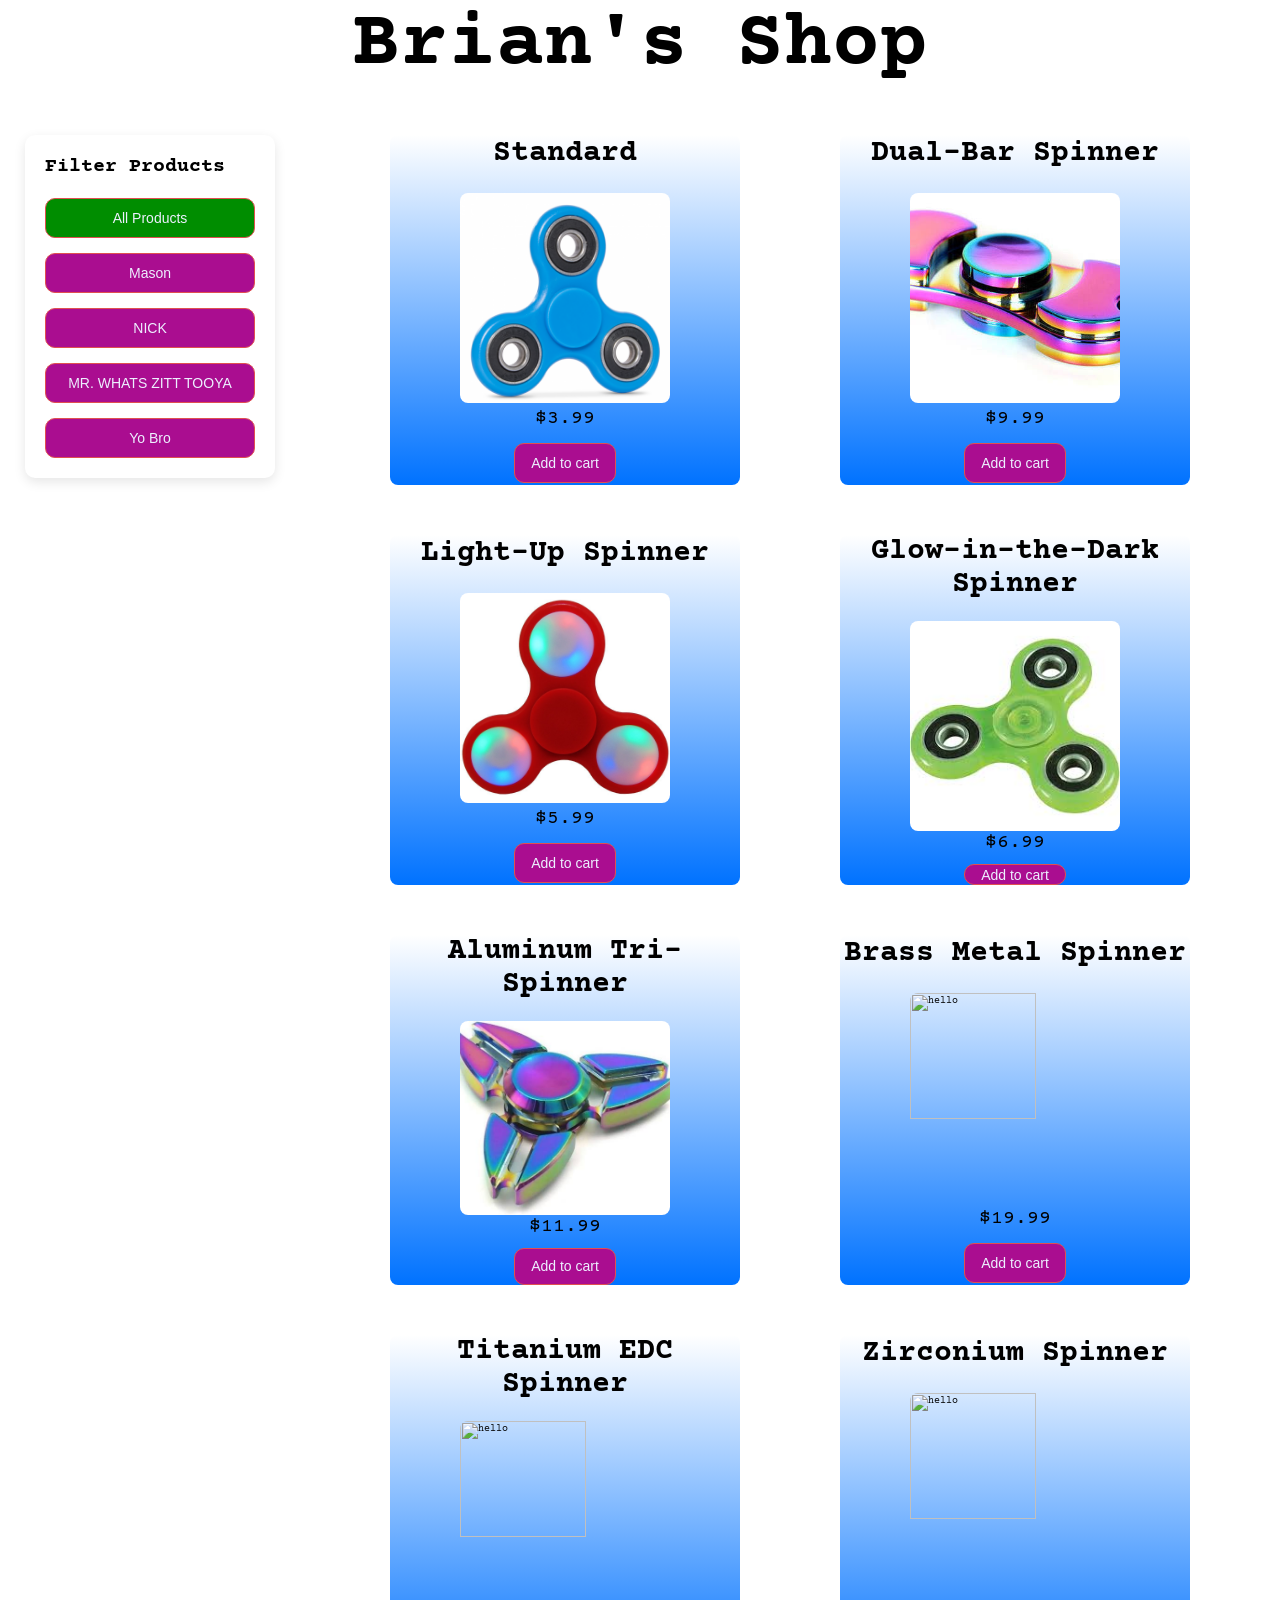
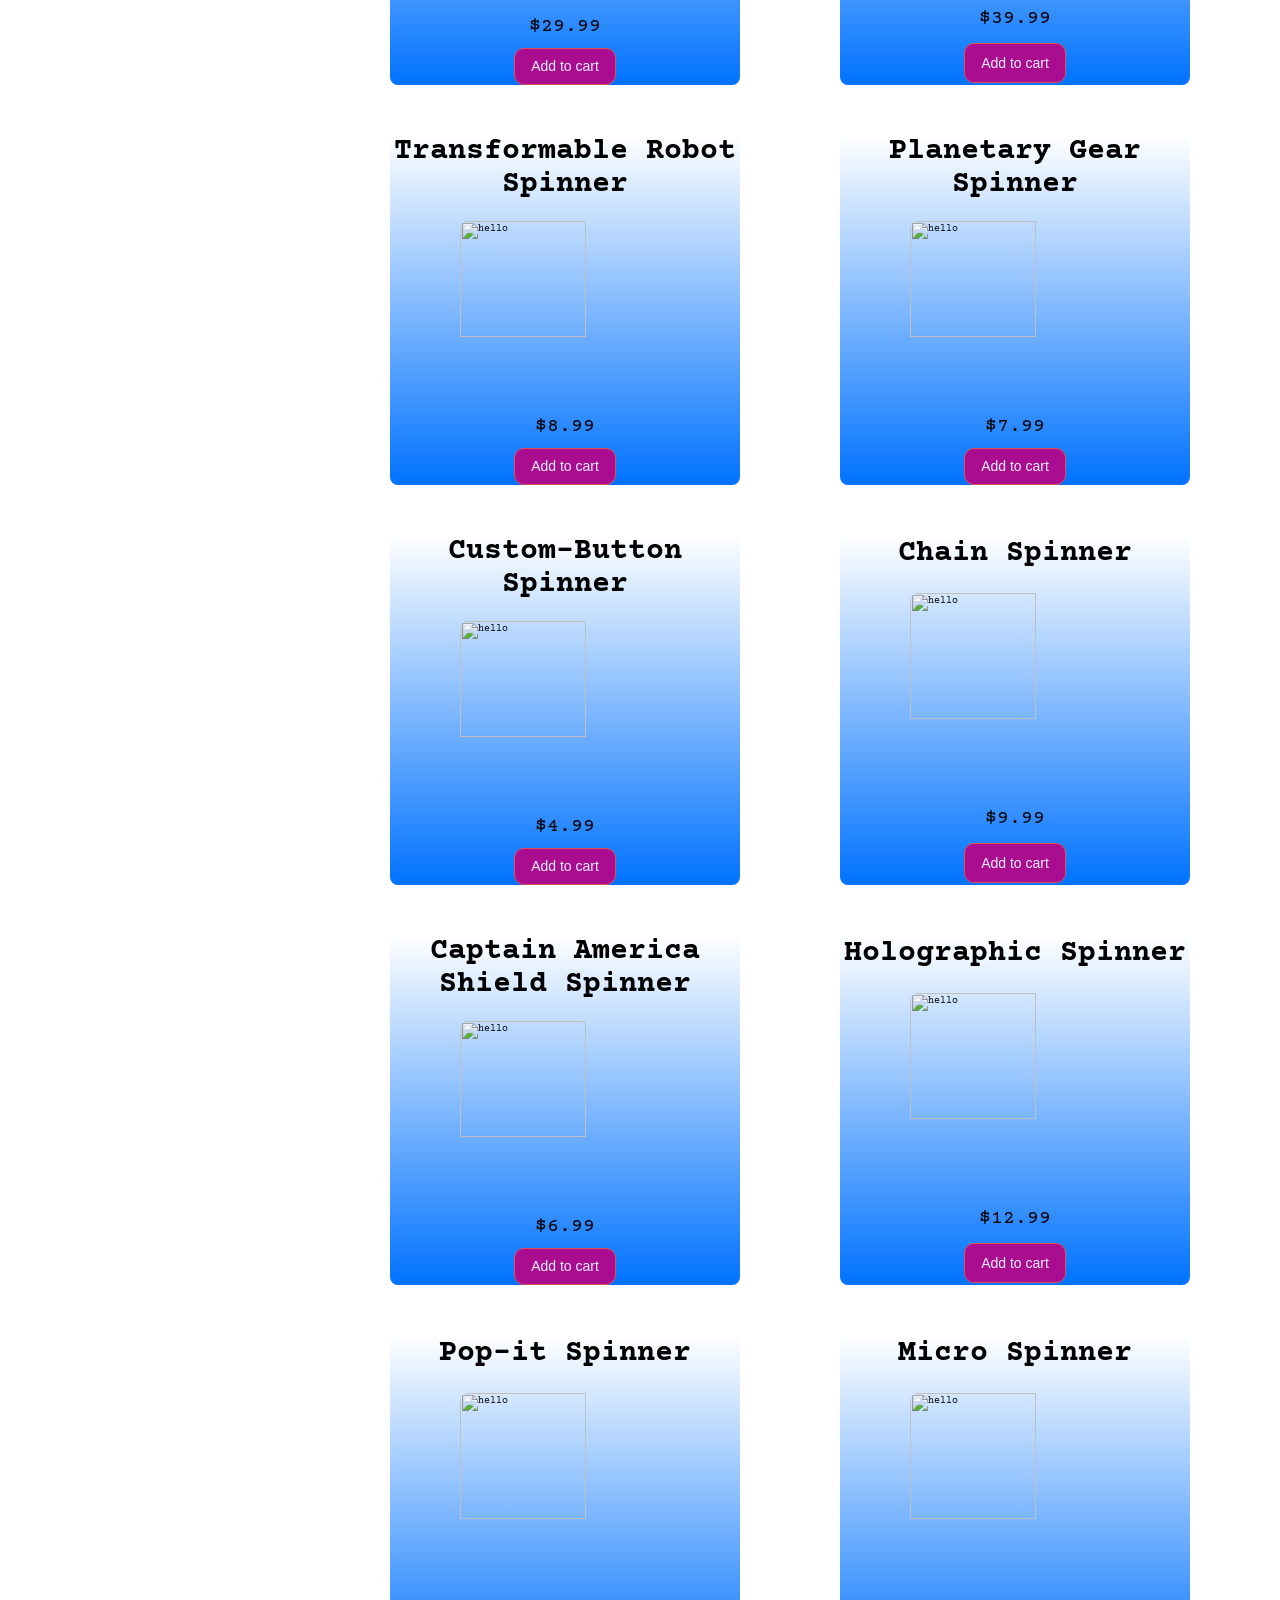
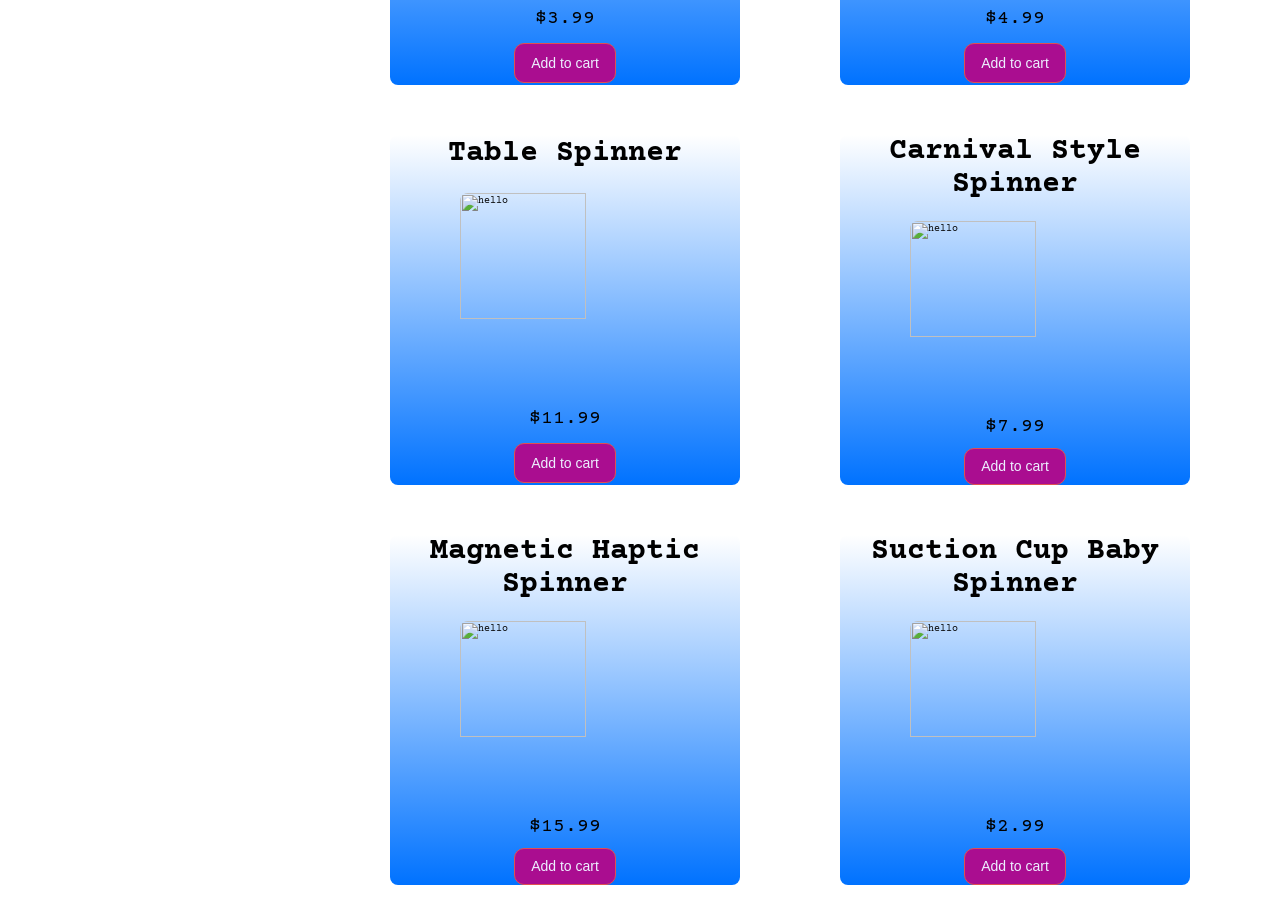
==== Eindex.html @ b9696027 "." ====
<link rel="preconnect" href="https://fonts.googleapis.com" />
<link rel="preconnect" href="https://fonts.gstatic.com" crossorigin />
<link
  href="https://fonts.googleapis.com/css2?family=Courier+Prime:ital,wght@0,400;0,700;1,400;1,700&display=swap"
  rel="stylesheet"
/>
<html lang="en">
  <head>
    <meta charset="UTF-8" />
    <meta name="viewport" content="width=device-width, initial-scale=1.0" />
    <title>Spinner Shop</title>
    <link rel="stylesheet" href="Estyle.css" />
  </head>
  <body>
    <h1 id="header">Brian's Shop</h1>
    <div class="main-layout">
      <aside class="sidebar">
        <h3>Filter Products</h3>
        <button class="filter-btn active" data-filter="all">
          All Products
        </button>
        <button class="filter-btn" data-filter="Mason">Mason</button>
        <button class="filter-btn" data-filter="NICK">NICK</button>
        <button class="filter-btn" data-filter="MR. WHATS ZITT TOOYA">
          MR. WHATS ZITT TOOYA
        </button>
        <button class="filter-btn" data-filter="Yo Bro">Yo Bro</button>
      </aside>
      <div class="container"></div>
    </div>
    <script src="Ecommerce.js"></script>
  </body>
</html>
---- Estyle.css ----
.courier-prime-regular {
  font-family: "Courier Prime", monospace;
  font-weight: 400;
  font-style: normal;
}

.courier-prime-bold {
  font-family: "Courier Prime", monospace;
  font-weight: 700;
  font-style: normal;
}

.courier-prime-regular-italic {
  font-family: "Courier Prime", monospace;
  font-weight: 400;
  font-style: italic;
}

.courier-prime-bold-italic {
  font-family: "Courier Prime", monospace;
  font-weight: 700;
  font-style: italic;
}

html,
body,
* {
  font-size: 10px;
  box-sizing: border-box;
  margin: 0;
  padding: 0;
}
body {
  background-image: url("  https://i.redd.it/nvbulpj75pza1.png");
  font-family: "Courier Prime", monospace;
  font-weight: 400;
  font-style: normal;
  background-size: cover;
  background-position: center;
  background-attachment: fixed;
}

h1 {
  font-size: 8rem;
  margin-bottom: 2rem;
  text-shadow: 0 2px 8px rgba(255, 255, 255, 0.4);
  display: flex;
  justify-content: center;
  align-items: center;
  text-align: center;
}
.container {
  display: flex;
  justify-content: center;
  align-items: center;
  flex-wrap: wrap;
}
.card {
  background: linear-gradient(to bottom, white, #0072ff);
  width: 35rem;
  height: 35rem;
  display: flex;
  flex-direction: column;
  justify-content: space-around;
  margin: 2.5rem 5rem;
  border-radius: 0.8rem;
  align-items: center;
}
.card img {
  width: 60%;
  height: 60%;
  object-fit: cover;
  border-radius: 0.8rem;
}
.card h2 {
  font-size: 3rem;
  margin-bottom: 2rem;
  display: flex;
  justify-content: center;
  align-items: center;
  text-align: center;
}

.card-btn {
  height: 4rem;
  padding: 0 1.6rem;
  background-color: #aa0d90;
  color: #edf0ff;
  border: 1px solid #e05050;
  border-radius: 1rem;
  font-size: 1.4rem;
  font-weight: 600px;
  cursor: pointer;
  transition: all 0.3s;
}
.card-btn:hover {
  background-color: #ff7396;
}
.card p {
  font-size: 2rem;
  margin-bottom: 1rem;
  font-weight: 300px;
}

.sidebar {
  width: 25rem;
  flex-shrink: 0;
  background: rgba(255, 255, 255);
  padding: 2rem;
  border-radius: 1rem;
  display: flex;
  flex-direction: column;
  gap: 1.5rem;
  height: fit-content;
  box-shadow: 0 4px 12px rgba(0, 0, 0, 0.1);
  margin: 2.5rem 2.5rem;
}

.sidebar h3 {
  font-size: 2rem;
  margin-bottom: 0.5rem;
}

.filter-btn {

    height: 4rem;
  padding: 0 1.6rem;
  background-color: #aa0d90;
  color: #edf0ff;
  border: 1px solid #e05050;
  border-radius: 1rem;
  font-size: 1.4rem;
  font-weight: 600px;
  cursor: pointer;
}
.filter-btn:hover {
  background-color: rgb(0, 141, 0);
}
.filter-btn.active {
  background-color: rgb(0, 141, 0);
  color: #edf0ff;
}
.main-layout {
  display: flex;
  align-items: flex-start;
}
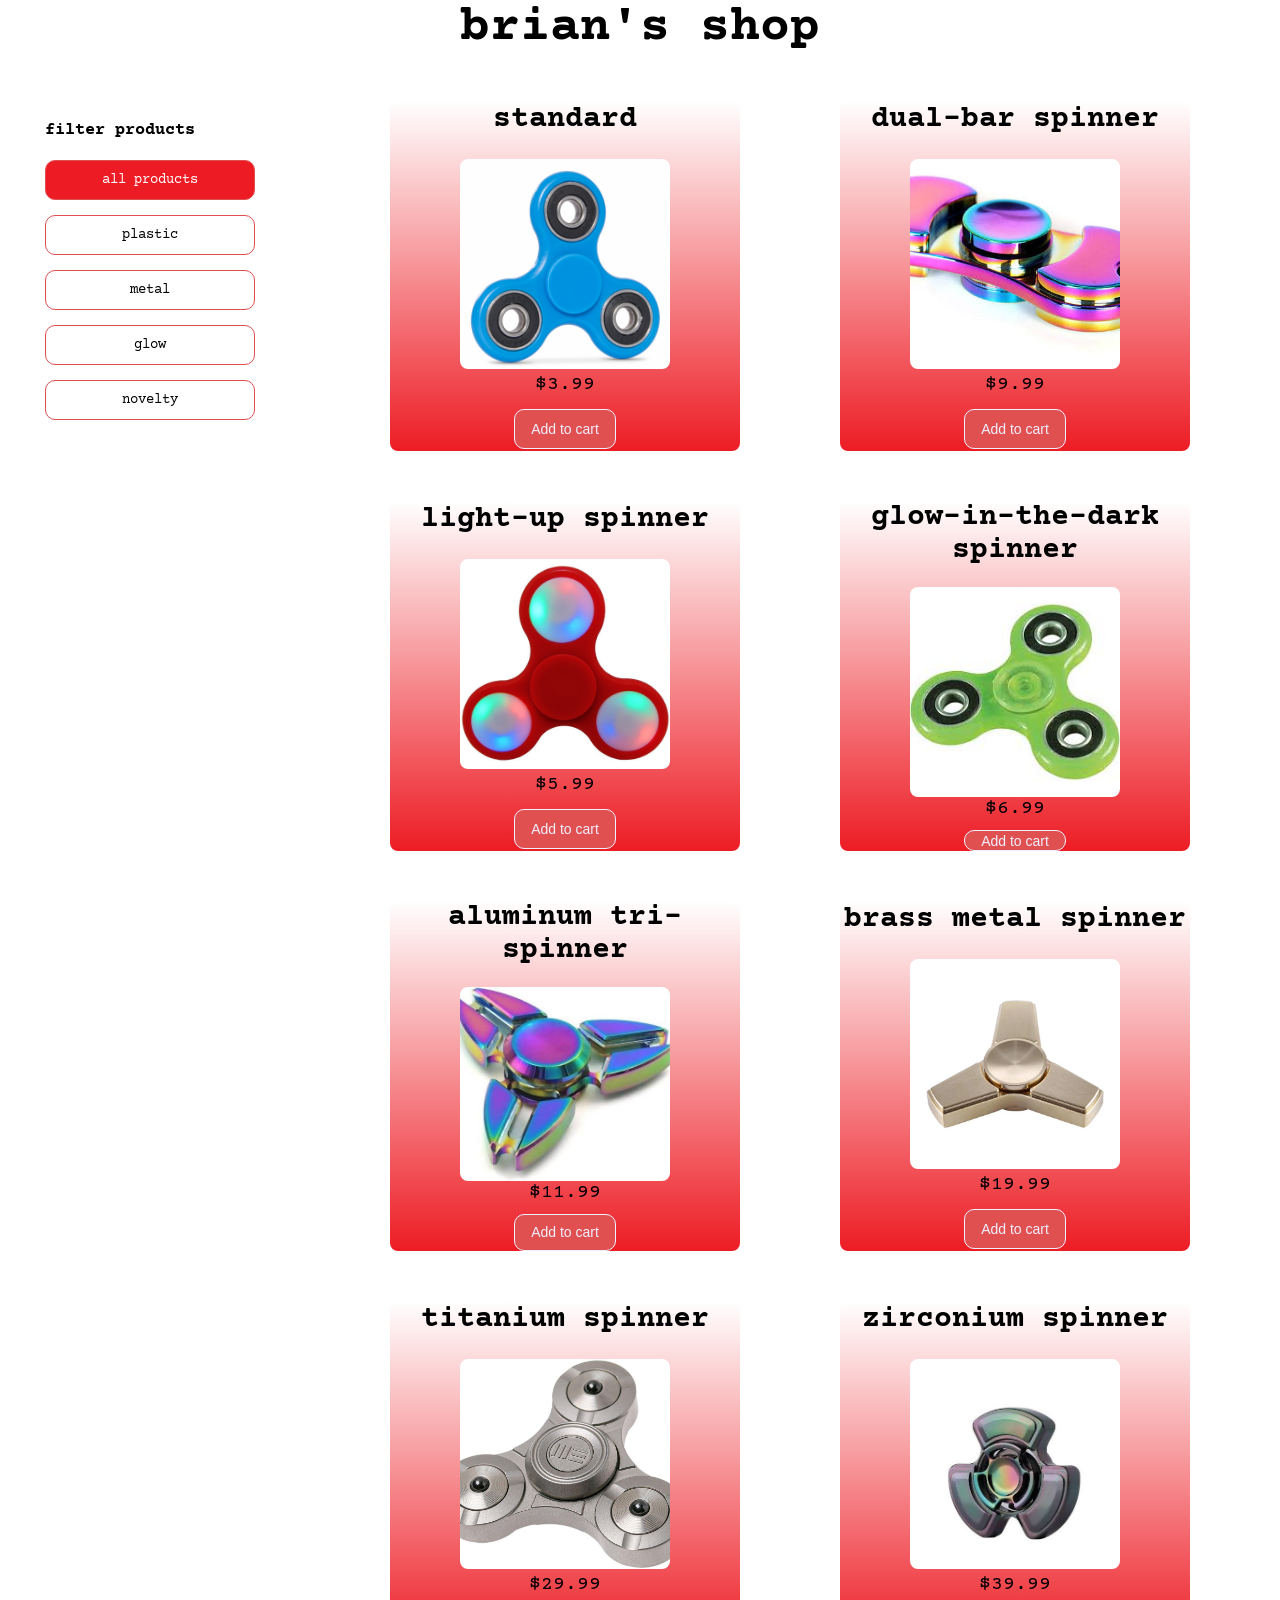
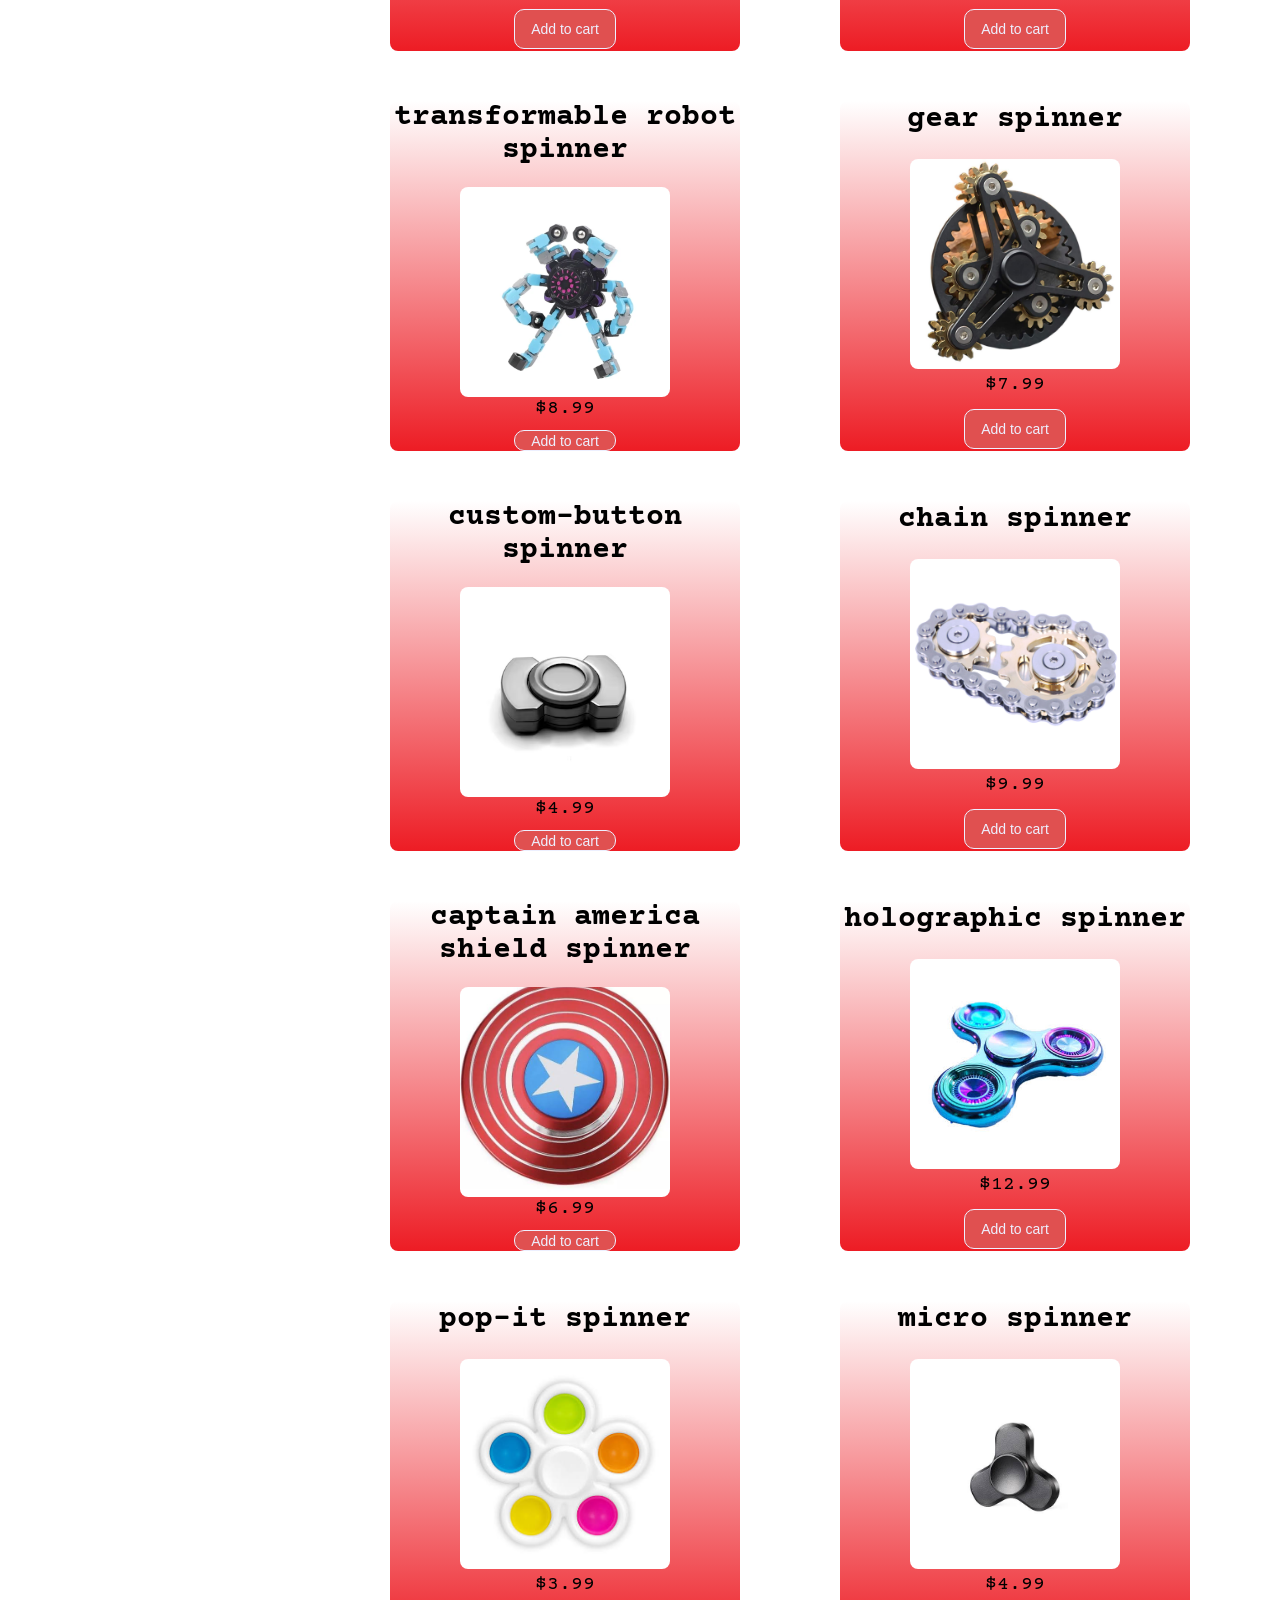
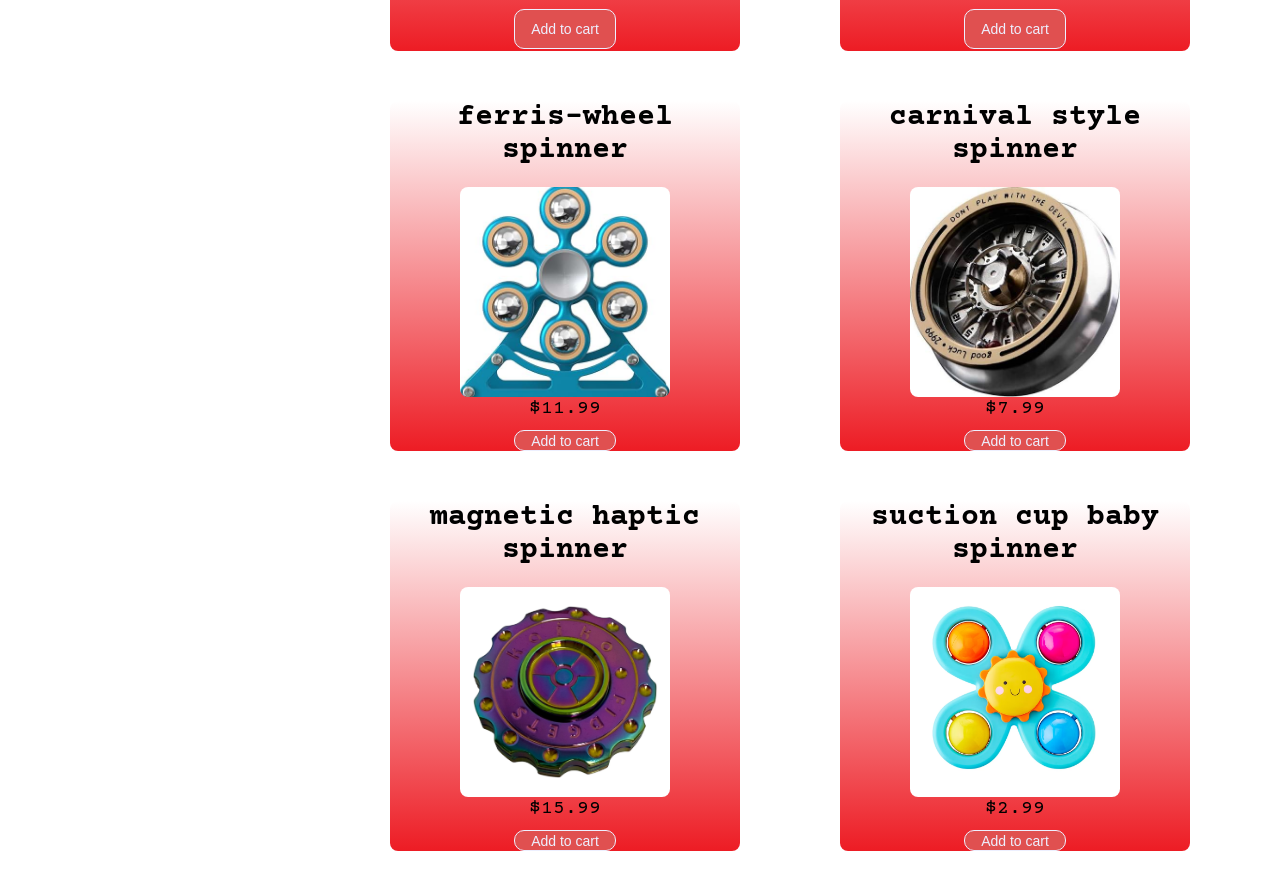
==== commit 503fbd58: "." ====
--- a/Eindex.html
+++ b/Eindex.html
@@ -12,19 +12,17 @@
     <link rel="stylesheet" href="Estyle.css" />
   </head>
   <body>
-    <h1 id="header">Brian's Shop</h1>
+    <h1 id="header">brian's shop</h1>
     <div class="main-layout">
       <aside class="sidebar">
-        <h3>Filter Products</h3>
+        <h3>filter products</h3>
         <button class="filter-btn active" data-filter="all">
-          All Products
+          all products
         </button>
-        <button class="filter-btn" data-filter="Mason">Mason</button>
-        <button class="filter-btn" data-filter="NICK">NICK</button>
-        <button class="filter-btn" data-filter="MR. WHATS ZITT TOOYA">
-          MR. WHATS ZITT TOOYA
-        </button>
-        <button class="filter-btn" data-filter="Yo Bro">Yo Bro</button>
+        <button class="filter-btn" data-filter="Plastic">plastic</button>
+        <button class="filter-btn" data-filter="Metal">metal</button>
+        <button class="filter-btn" data-filter="Glow">glow</button>
+        <button class="filter-btn" data-filter="Novelty">novelty</button>
       </aside>
       <div class="container"></div>
     </div>
--- a/Estyle.css
+++ b/Estyle.css
@@ -31,7 +31,6 @@
   padding: 0;
 }
 body {
-  background-image: url("  https://i.redd.it/nvbulpj75pza1.png");
   font-family: "Courier Prime", monospace;
   font-weight: 400;
   font-style: normal;
@@ -41,9 +40,8 @@
 }
 
 h1 {
-  font-size: 8rem;
+  font-size: 5rem;
   margin-bottom: 2rem;
-  text-shadow: 0 2px 8px rgba(255, 255, 255, 0.4);
   display: flex;
   justify-content: center;
   align-items: center;
@@ -56,7 +54,7 @@
   flex-wrap: wrap;
 }
 .card {
-  background: linear-gradient(to bottom, white, #0072ff);
+  background: linear-gradient(to bottom, white, #ed1c24);
   width: 35rem;
   height: 35rem;
   display: flex;
@@ -84,9 +82,9 @@
 .card-btn {
   height: 4rem;
   padding: 0 1.6rem;
-  background-color: #aa0d90;
+  background-color: #e05050;
   color: #edf0ff;
-  border: 1px solid #e05050;
+  border: 1px solid;
   border-radius: 1rem;
   font-size: 1.4rem;
   font-weight: 600px;
@@ -112,21 +110,20 @@
   flex-direction: column;
   gap: 1.5rem;
   height: fit-content;
-  box-shadow: 0 4px 12px rgba(0, 0, 0, 0.1);
   margin: 2.5rem 2.5rem;
 }
 
 .sidebar h3 {
-  font-size: 2rem;
+  font-size: 1.7rem;
   margin-bottom: 0.5rem;
 }
 
 .filter-btn {
-
-    height: 4rem;
+  font-family: "Courier Prime", monospace;
+  height: 4rem;
   padding: 0 1.6rem;
-  background-color: #aa0d90;
-  color: #edf0ff;
+  background-color: white;
+  color: black;
   border: 1px solid #e05050;
   border-radius: 1rem;
   font-size: 1.4rem;
@@ -134,11 +131,11 @@
   cursor: pointer;
 }
 .filter-btn:hover {
-  background-color: rgb(0, 141, 0);
+  background-color: #ed1c24;
 }
 .filter-btn.active {
-  background-color: rgb(0, 141, 0);
-  color: #edf0ff;
+  background-color: #ed1c24;
+  color: white;
 }
 .main-layout {
   display: flex;
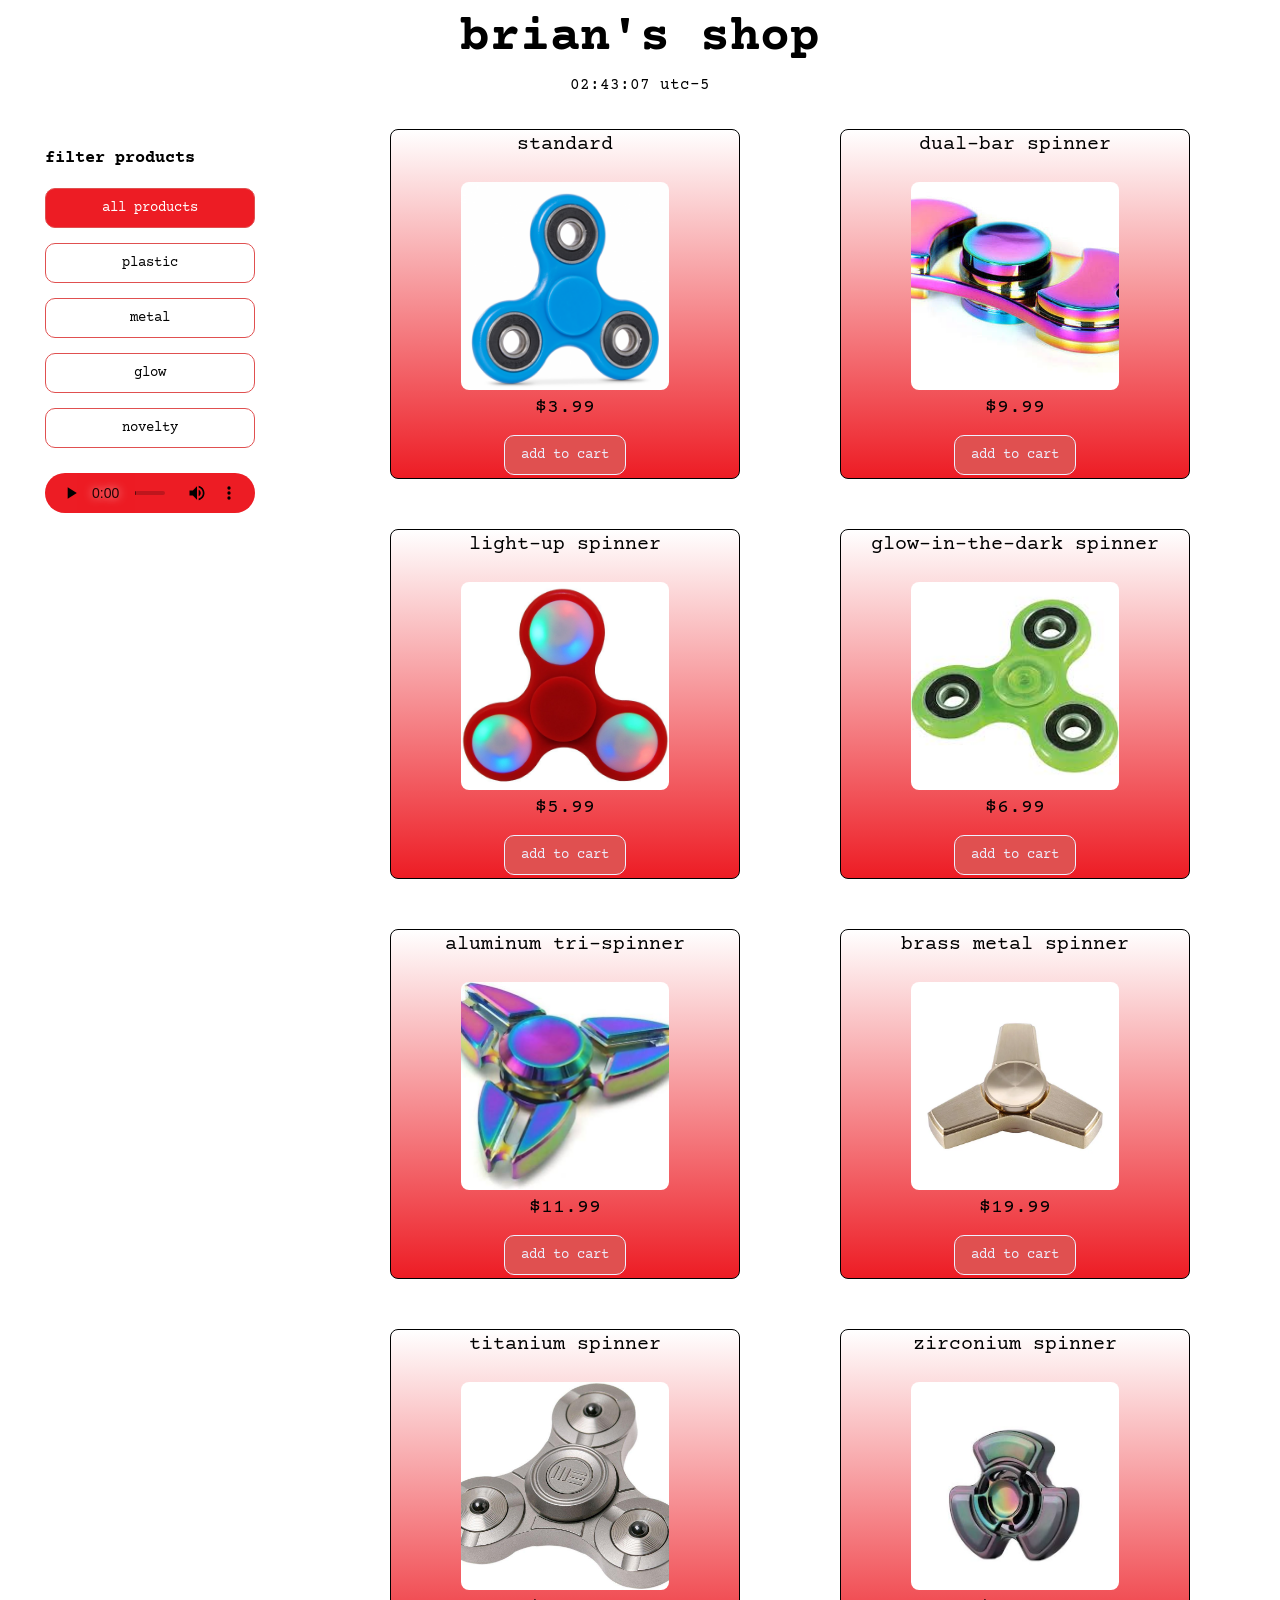
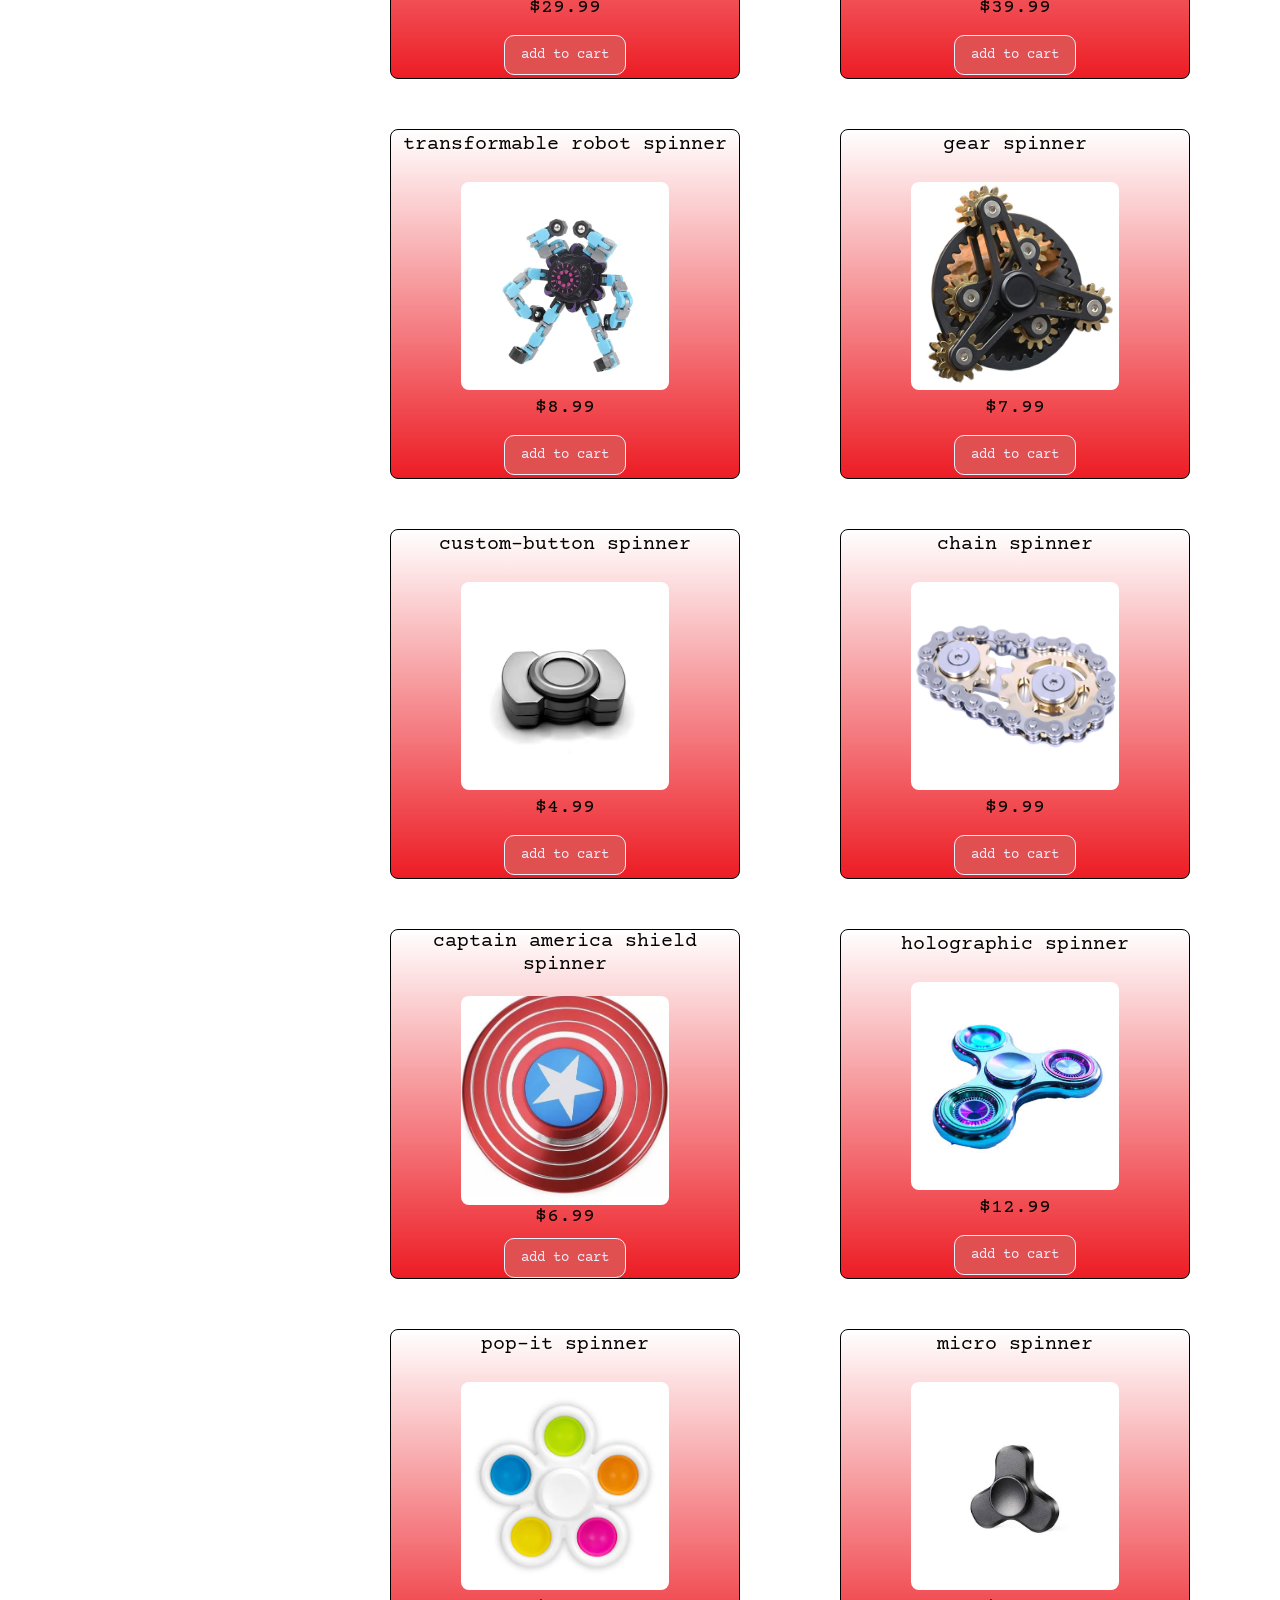
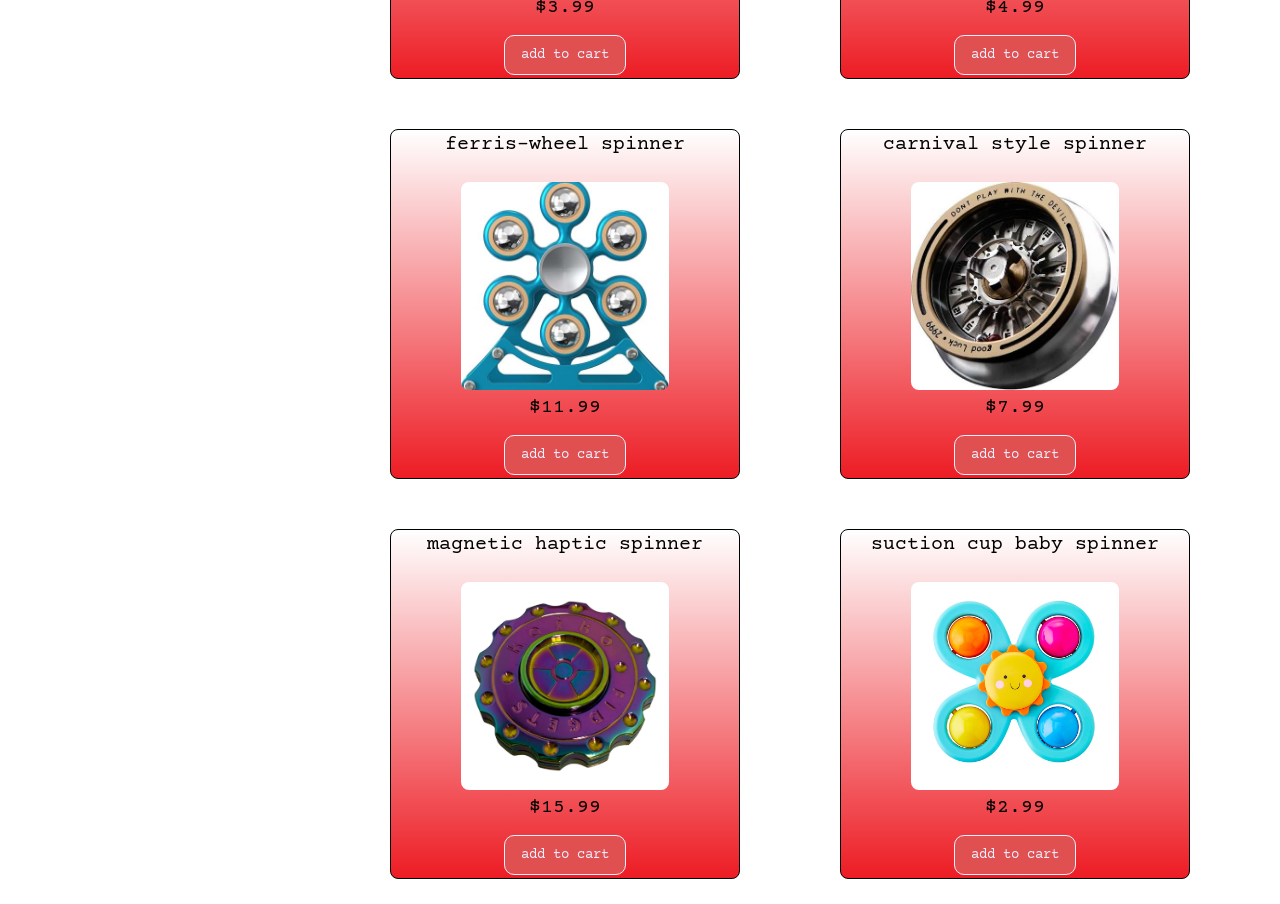
==== commit 90998431: "." ====
--- a/Eindex.html
+++ b/Eindex.html
@@ -13,6 +13,9 @@
   </head>
   <body>
     <h1 id="header">brian's shop</h1>
+      <div class="clock-container">
+  <div id="clock">00:00:00</div>
+</div>
     <div class="main-layout">
       <aside class="sidebar">
         <h3>filter products</h3>
@@ -23,6 +26,10 @@
         <button class="filter-btn" data-filter="Metal">metal</button>
         <button class="filter-btn" data-filter="Glow">glow</button>
         <button class="filter-btn" data-filter="Novelty">novelty</button>
+        <audio controls>
+  <source src="Christmas.mp3" type="audio/mpeg">
+  Your browser does not support the audio element.
+</audio>
       </aside>
       <div class="container"></div>
     </div>
--- a/Estyle.css
+++ b/Estyle.css
@@ -24,7 +24,7 @@
 
 html,
 body,
-* {
+* { 
   font-size: 10px;
   box-sizing: border-box;
   margin: 0;
@@ -40,14 +40,16 @@
 }
 
 h1 {
+    margin-top: 1rem;
   font-size: 5rem;
-  margin-bottom: 2rem;
+  margin-bottom: 1rem;
   display: flex;
   justify-content: center;
   align-items: center;
   text-align: center;
 }
 .container {
+
   display: flex;
   justify-content: center;
   align-items: center;
@@ -63,6 +65,8 @@
   margin: 2.5rem 5rem;
   border-radius: 0.8rem;
   align-items: center;
+  border: 1px solid;
+  border-color: black;
 }
 .card img {
   width: 60%;
@@ -71,12 +75,13 @@
   border-radius: 0.8rem;
 }
 .card h2 {
-  font-size: 3rem;
+  font-size: 2rem;
   margin-bottom: 2rem;
   display: flex;
   justify-content: center;
   align-items: center;
   text-align: center;
+  font-weight: normal
 }
 
 .card-btn {
@@ -87,9 +92,11 @@
   border: 1px solid;
   border-radius: 1rem;
   font-size: 1.4rem;
-  font-weight: 600px;
+  font-weight: 600;
   cursor: pointer;
   transition: all 0.3s;
+      font-family: "Courier Prime", monospace;
+  font-weight: 400;
 }
 .card-btn:hover {
   background-color: #ff7396;
@@ -97,7 +104,9 @@
 .card p {
   font-size: 2rem;
   margin-bottom: 1rem;
-  font-weight: 300px;
+  font-weight: 300;
+      font-family: "Courier Prime", monospace;
+  font-weight: 400;
 }
 
 .sidebar {
@@ -119,7 +128,8 @@
 }
 
 .filter-btn {
-  font-family: "Courier Prime", monospace;
+      font-family: "Courier Prime", monospace;
+  font-weight: 400;
   height: 4rem;
   padding: 0 1.6rem;
   background-color: white;
@@ -127,11 +137,12 @@
   border: 1px solid #e05050;
   border-radius: 1rem;
   font-size: 1.4rem;
-  font-weight: 600px;
   cursor: pointer;
+    transition: all 0.2s;
 }
 .filter-btn:hover {
   background-color: #ed1c24;
+    color: white;
 }
 .filter-btn.active {
   background-color: #ed1c24;
@@ -141,3 +152,25 @@
   display: flex;
   align-items: flex-start;
 }
+.clock-container {
+  margin-bottom: 1rem;
+  display: flex;
+  justify-content: center;
+  align-items: center;
+  text-align: center;
+}
+#clock {
+  font-size: 1.6rem;
+  
+}
+audio {
+  width: 100%;          
+  height: 4rem;        
+  border-radius: 1rem; 
+  outline: none;
+  margin-top: 1rem;
+}
+
+audio::-webkit-media-controls-panel {
+  background-color: #ed1c24;
+}
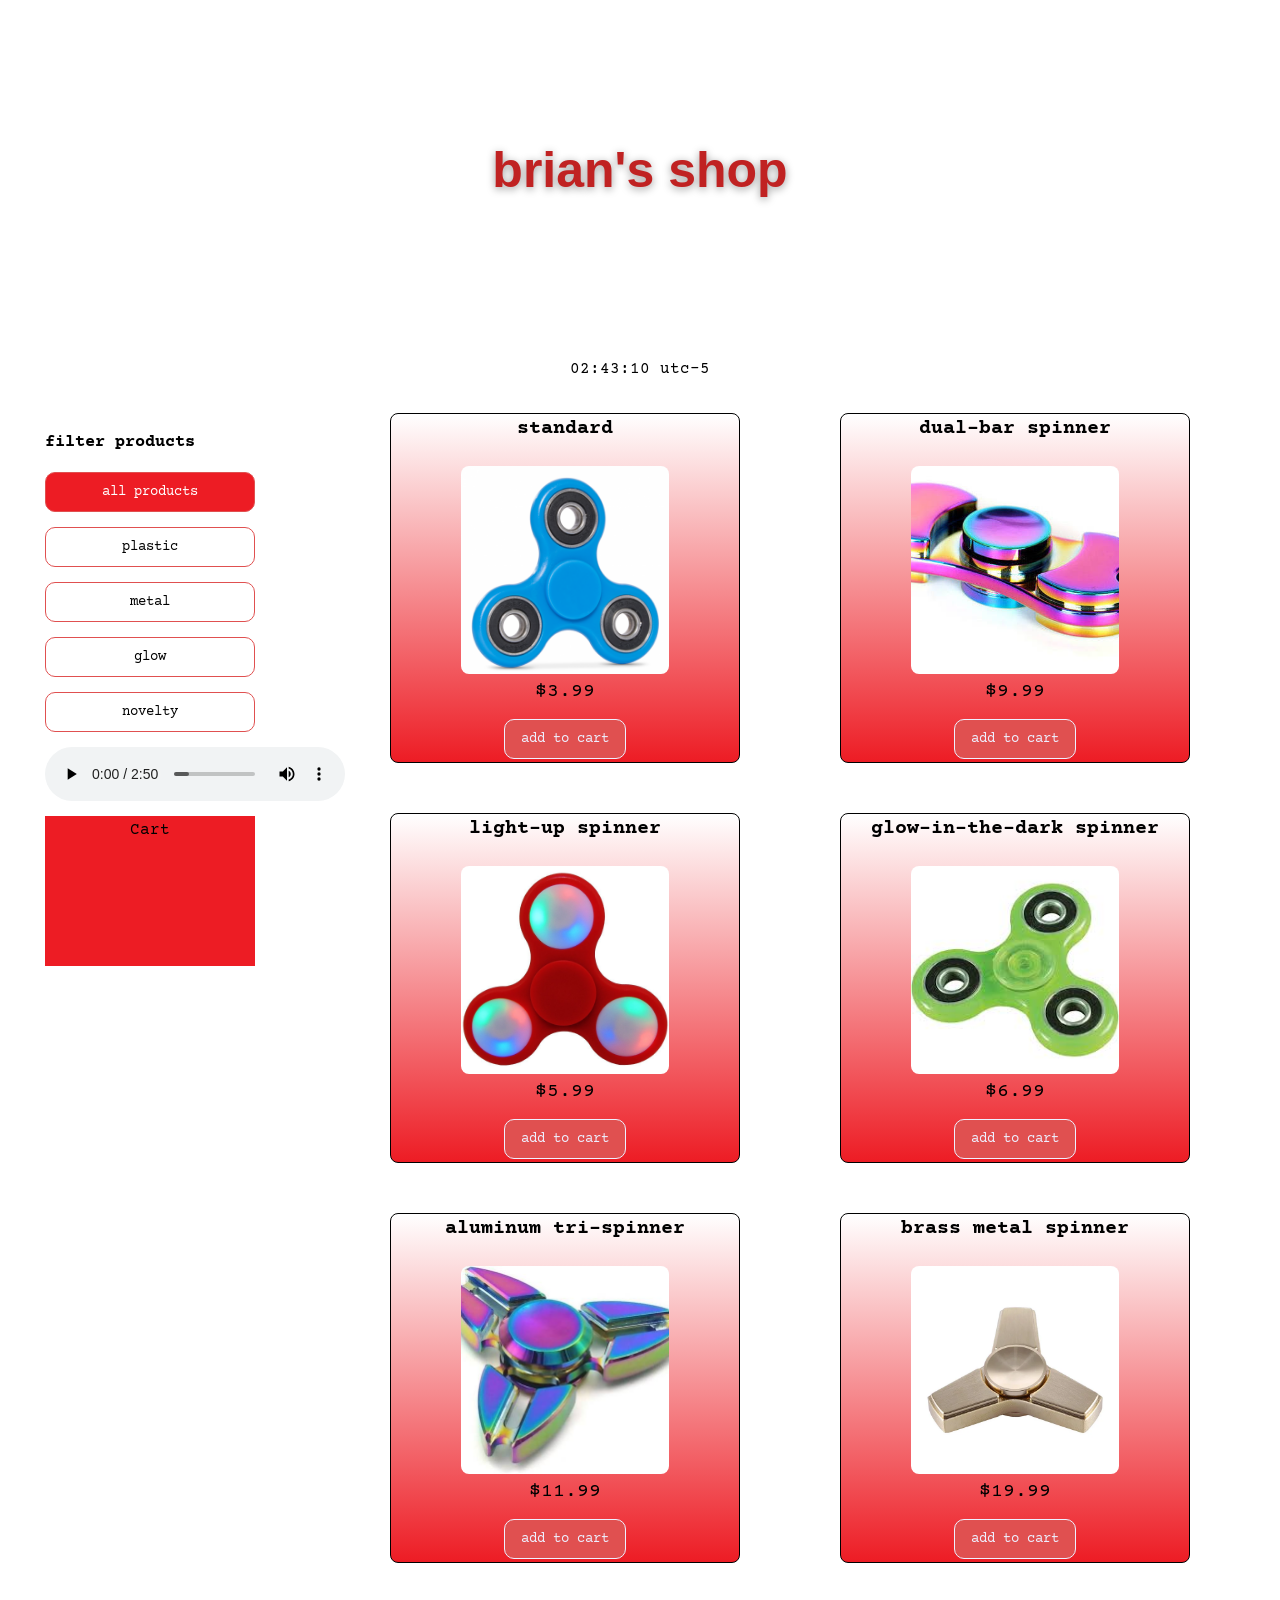
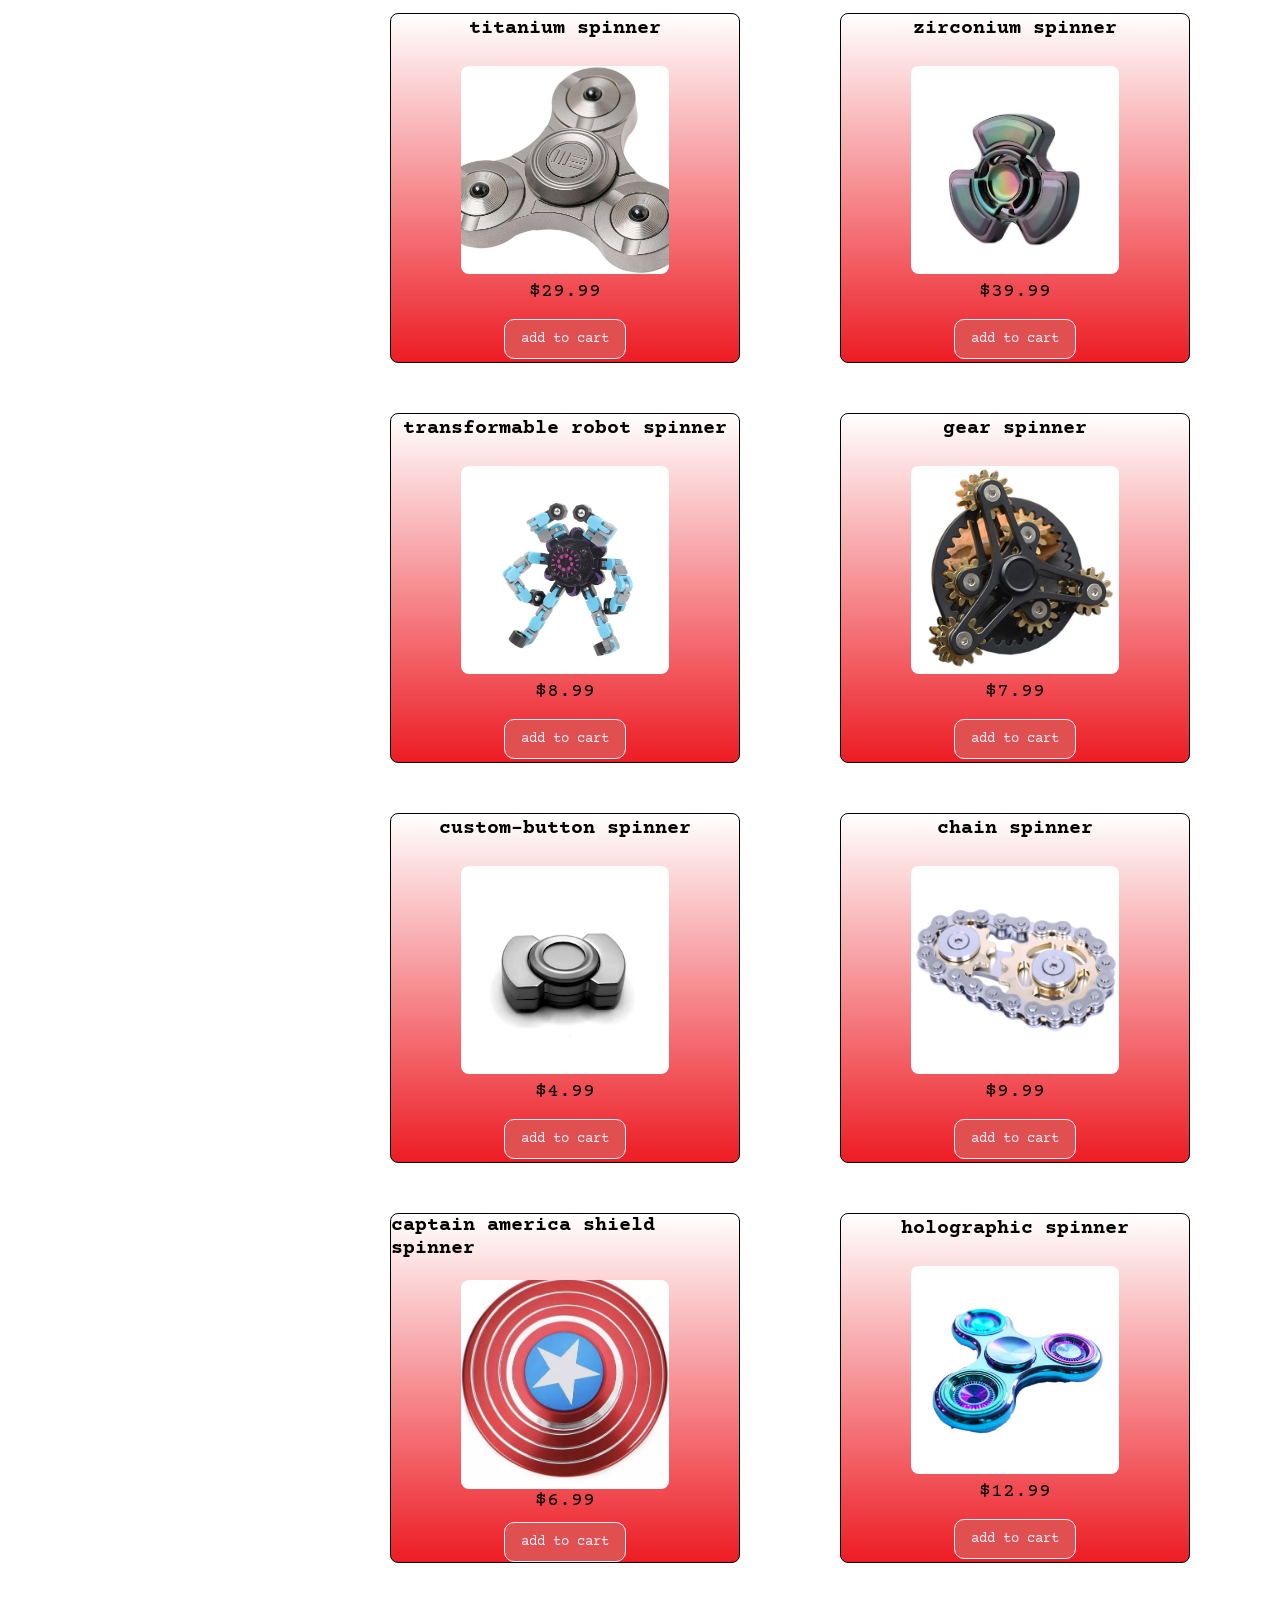
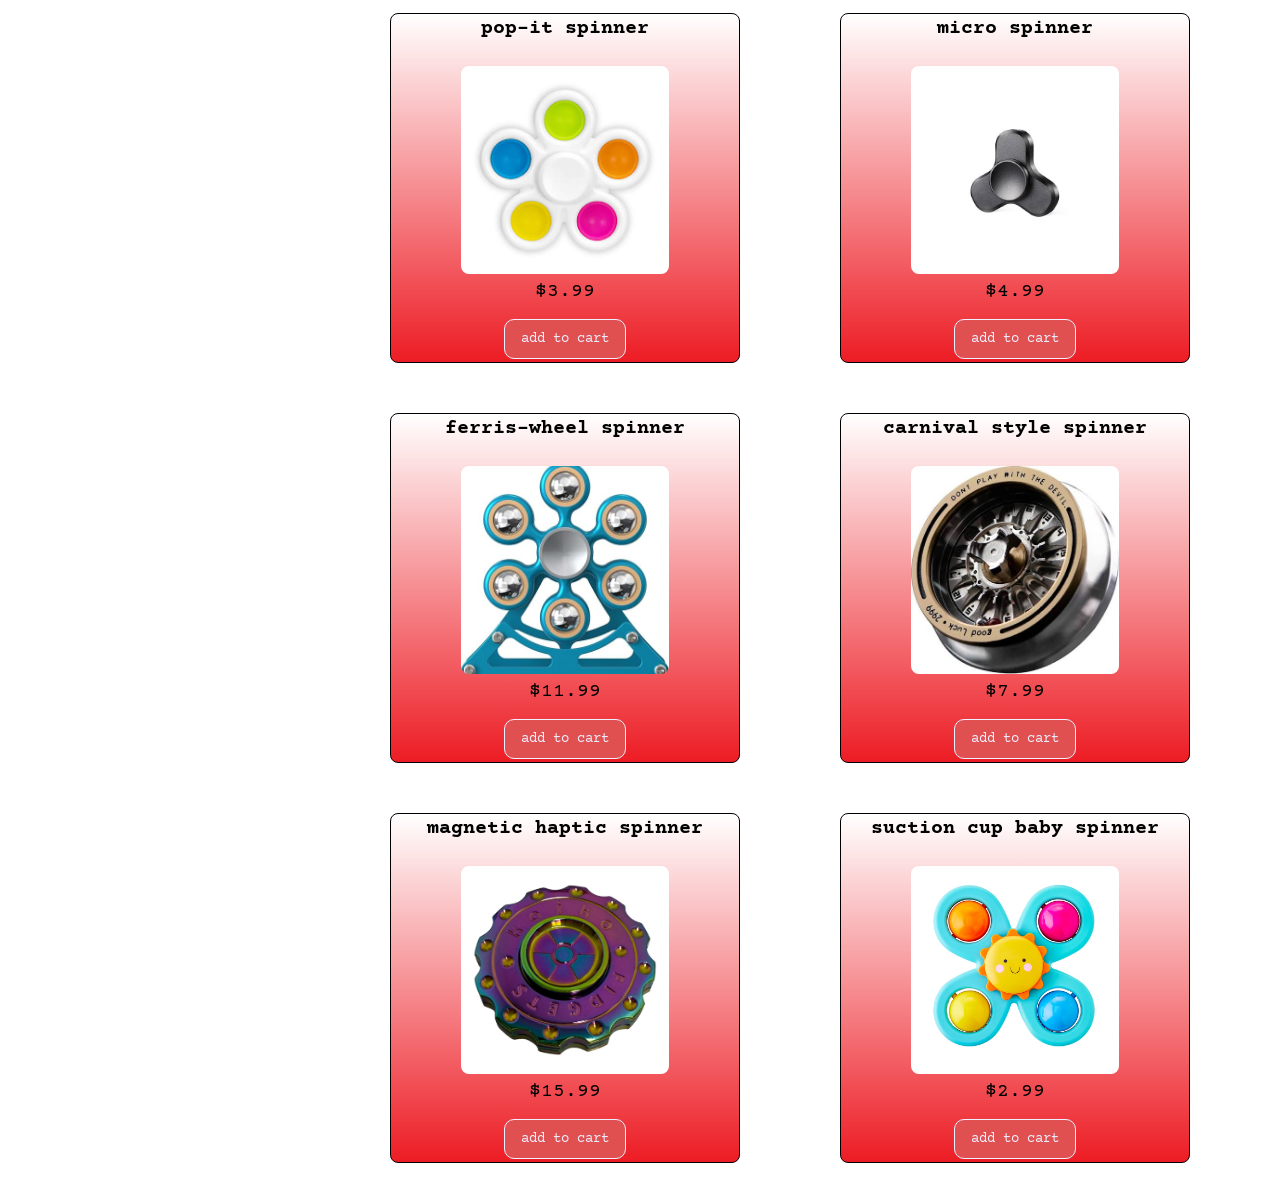
==== commit a9b01773: "." ====
--- a/Eindex.html
+++ b/Eindex.html
@@ -1,7 +1,7 @@
 <link rel="preconnect" href="https://fonts.googleapis.com" />
 <link rel="preconnect" href="https://fonts.gstatic.com" crossorigin />
 <link
-  href="https://fonts.googleapis.com/css2?family=Courier+Prime:ital,wght@0,400;0,700;1,400;1,700&display=swap"
+  href="https://fonts.googleapis.com/css2?family=BBH+Bartle&family=Courier+Prime:ital,wght@0,400;0,700;1,400;1,700&display=swap"
   rel="stylesheet"
 />
 <html lang="en">
@@ -12,10 +12,15 @@
     <link rel="stylesheet" href="Estyle.css" />
   </head>
   <body>
-    <h1 id="header">brian's shop</h1>
-      <div class="clock-container">
-  <div id="clock">00:00:00</div>
-</div>
+    <section class="hero">
+      <div class="hero-content">
+        <h2>brian's shop</h2>
+      </div>
+    </section>
+
+    <div class="clock-container">
+      <div id="clock">00:00:00</div>
+    </div>
     <div class="main-layout">
       <aside class="sidebar">
         <h3>filter products</h3>
@@ -27,9 +32,13 @@
         <button class="filter-btn" data-filter="Glow">glow</button>
         <button class="filter-btn" data-filter="Novelty">novelty</button>
         <audio controls>
-  <source src="Christmas.mp3" type="audio/mpeg">
-  Your browser does not support the audio element.
-</audio>
+          <source src="Christmas.mp3" type="audio/mpeg" />
+          Your browser does not support the audio element.
+        </audio>
+        <div class="cart">
+          <h1>Cart</h1>
+          <p></p>
+        </div>
       </aside>
       <div class="container"></div>
     </div>
--- a/Estyle.css
+++ b/Estyle.css
@@ -21,10 +21,15 @@
   font-weight: 700;
   font-style: italic;
 }
+.bbh-bartle-regular {
+  font-family: "BBH Bartle", sans-serif;
+  font-weight: 400;
+  font-style: normal;
+}
 
 html,
 body,
-* { 
+* {
   font-size: 10px;
   box-sizing: border-box;
   margin: 0;
@@ -40,7 +45,7 @@
 }
 
 h1 {
-    margin-top: 1rem;
+  margin-top: 1rem;
   font-size: 5rem;
   margin-bottom: 1rem;
   display: flex;
@@ -49,7 +54,6 @@
   text-align: center;
 }
 .container {
-
   display: flex;
   justify-content: center;
   align-items: center;
@@ -77,11 +81,6 @@
 .card h2 {
   font-size: 2rem;
   margin-bottom: 2rem;
-  display: flex;
-  justify-content: center;
-  align-items: center;
-  text-align: center;
-  font-weight: normal
 }
 
 .card-btn {
@@ -95,7 +94,7 @@
   font-weight: 600;
   cursor: pointer;
   transition: all 0.3s;
-      font-family: "Courier Prime", monospace;
+  font-family: "Courier Prime", monospace;
   font-weight: 400;
 }
 .card-btn:hover {
@@ -105,7 +104,7 @@
   font-size: 2rem;
   margin-bottom: 1rem;
   font-weight: 300;
-      font-family: "Courier Prime", monospace;
+  font-family: "Courier Prime", monospace;
   font-weight: 400;
 }
 
@@ -128,7 +127,7 @@
 }
 
 .filter-btn {
-      font-family: "Courier Prime", monospace;
+  font-family: "Courier Prime", monospace;
   font-weight: 400;
   height: 4rem;
   padding: 0 1.6rem;
@@ -138,11 +137,11 @@
   border-radius: 1rem;
   font-size: 1.4rem;
   cursor: pointer;
-    transition: all 0.2s;
+  transition: all 0.2s;
 }
 .filter-btn:hover {
   background-color: #ed1c24;
-    color: white;
+  color: white;
 }
 .filter-btn.active {
   background-color: #ed1c24;
@@ -161,16 +160,49 @@
 }
 #clock {
   font-size: 1.6rem;
-  
-}
-audio {
-  width: 100%;          
-  height: 4rem;        
-  border-radius: 1rem; 
-  outline: none;
-  margin-top: 1rem;
-}
-
-audio::-webkit-media-controls-panel {
-  background-color: #ed1c24;
-}+}
+.cart {
+  background: #ed1c24;
+  height: 15rem;
+  justify-content: center;
+  align-items: center;
+  text-align: center;
+}
+.cart h1 {
+  margin-top: 0.5rem;
+  font-size: 1.6rem;
+  margin-bottom: 1rem;
+  font-weight: 400;
+}
+.hero {
+  display: flex;
+  justify-content: center;
+  align-items: center;
+  text-align: center;
+  height: 40vh;
+  color: rgb(192, 34, 34);
+  background-image: url("https://i.ytimg.com/vi/DQrHm-72jPo/maxresdefault.jpg");
+  background-size: cover;
+  background-position: center;
+  background-attachment: fixed;
+}
+.hero-content {
+  width: 85rem;
+  padding: 2rem;
+}
+.hero h1 {
+  font-size: 8rem;
+  margin-bottom: 2rem;
+  text-shadow: 0 2px 8px rgba(0, 0, 0, 0.4);
+}
+.hero h2 {
+  font-family: "BBH Bartle", sans-serif;
+  font-size: 5rem;
+  margin-bottom: 2rem;
+  text-shadow: 0 2px 8px rgba(0, 0, 0, 0.4);
+}
+.hero p {
+  font-size: 2.4rem;
+  margin-bottom: 3rem;
+  text-shadow: 0 2px 6px rgba(0, 0, 0, 0.4);
+}
